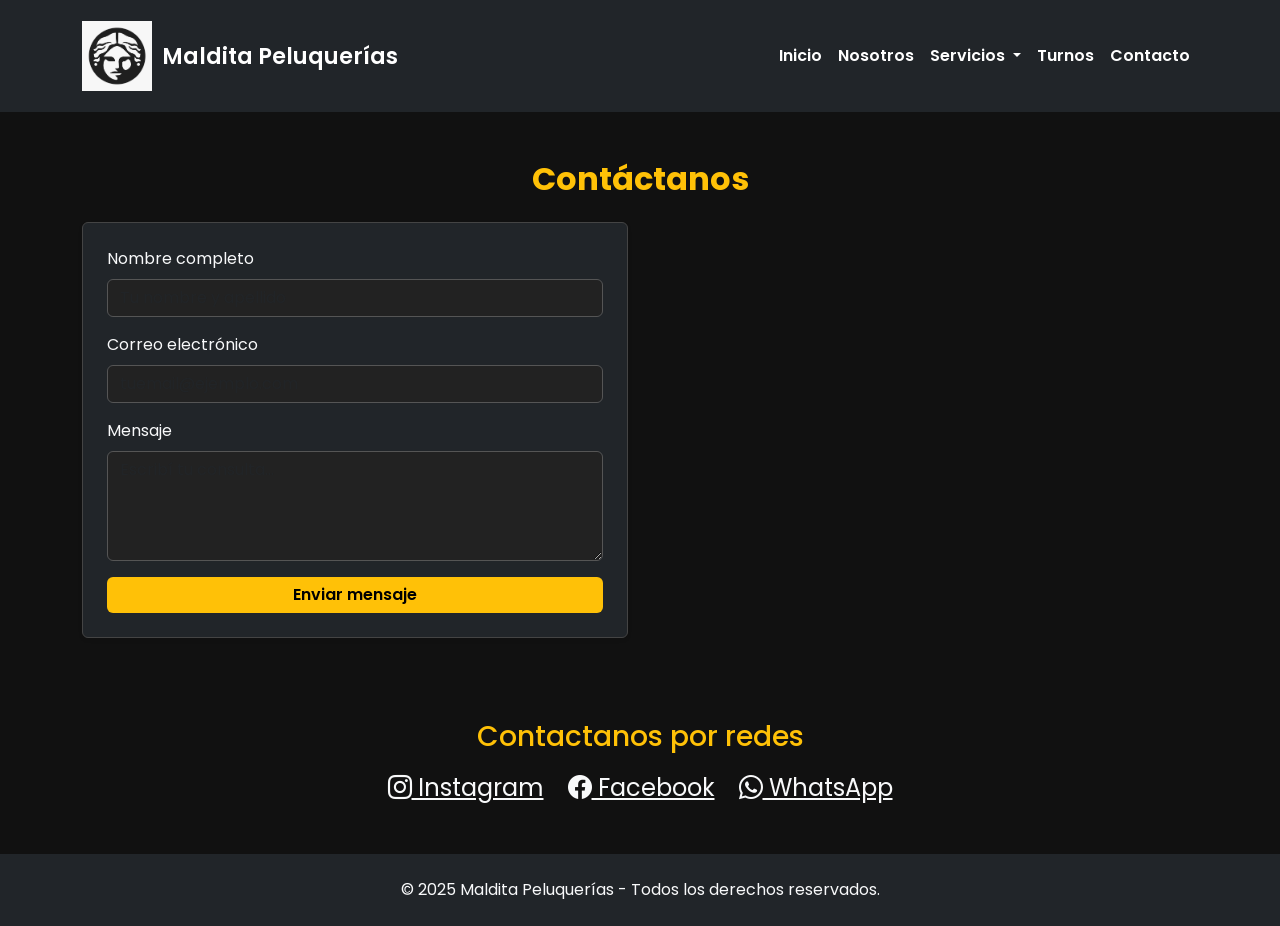
==== pages/contacto.html @ 89e98727 "Entrega N 2 - Castillo, Renzo" ====
<!DOCTYPE html>
<html lang="es">
<head>
  <meta charset="UTF-8">
  <meta name="viewport" content="width=device-width, initial-scale=1.0">
  <title>Contacto - Maldita Peluquerías</title>
  <link href="https://cdn.jsdelivr.net/npm/bootstrap@5.3.0/dist/css/bootstrap.min.css" rel="stylesheet">
  <link rel="stylesheet" href="../assets/css/style.css">
  <link href="https://fonts.googleapis.com/css2?family=Poppins:wght@300;500;700&display=swap" rel="stylesheet">
</head>
<body>

  <!-- Header -->
  <header>
  <nav class="navbar navbar-expand-lg navbar-dark bg-dark py-3">
    <div class="container d-flex justify-content-between align-items-center">
      <!-- LOGO + TÍTULO -->
      <a href="index.html" class="navbar-brand d-flex align-items-center">
      <img src="../assets/img/maldita peluqueria.jpg" alt="Logo Maldita" class="logo">
      <h1 class="h3 m-0">Maldita Peluquerías</h1>
    </a>
<button class="navbar-toggler" type="button" data-bs-toggle="collapse" data-bs-target="#navbarNav"
      aria-controls="navbarNav" aria-expanded="false" aria-label="Toggle navigation">
      <span class="navbar-toggler-icon"></span>
    </button>

      <div class="collapse navbar-collapse justify-content-end" id="navbarNav">
        <ul class="navbar-nav">
          <li class="nav-item"><a class="nav-link text-light" href="index.html">Inicio</a></li>
          <li class="nav-item"><a class="nav-link text-light" href="nosotros.html">Nosotros</a></li>
          <li class="nav-item dropdown">
  <a class="nav-link dropdown-toggle text-warning" href="servicios.html" id="serviciosDropdown" role="button" aria-expanded="false">
    Servicios
  </a>
  <ul class="dropdown-menu bg-dark" aria-labelledby="serviciosDropdown">
    <li><a class="dropdown-item text-light" href="servicios.html#coloracion">Coloración</a></li>
    <li><a class="dropdown-item text-light" href="servicios.html#corte">Corte & Estilo</a></li>
    <li><a class="dropdown-item text-light" href="servicios.html#peinados">Peinados</a></li>
    <li><a class="dropdown-item text-light" href="servicios.html#tratamientos">Tratamientos</a></li>
    <li><a class="dropdown-item text-light" href="servicios.html#alisado">Alisado</a></li>
    <li><a class="dropdown-item text-light" href="servicios.html#loreal">Productos L'Oréal</a></li>
    <li><a class="dropdown-item text-light" href="servicios.html#balayage">Balayage</a></li>
    <li><a class="dropdown-item text-light" href="servicios.html#kerastase">Productos Kérastase</a></li>
  </ul>
</li>
          <li class="nav-item"><a class="nav-link text-light" href="turnos.html">Turnos</a></li>
          <li class="nav-item"><a class="nav-link text-warning" href="contacto.html">Contacto</a></li>
        </ul>
      </nav>
    </div>
    </nav>
  </header>

  <!-- Main -->
  <main class="container my-5">
    <h2 class="text-center text-warning mb-4">Contáctanos</h2>

    <div class="row g-4">
      <!-- Formulario -->
      <div class="col-md-6">
        <form class="bg-dark text-light p-4 rounded shadow-sm">
          <div class="mb-3">
            <label for="nombre" class="form-label">Nombre completo</label>
            <input type="text" class="form-control" id="nombre" placeholder="Tu nombre y apellido">
          </div>
          <div class="mb-3">
            <label for="email" class="form-label">Correo electrónico</label>
            <input type="email" class="form-control" id="email" placeholder="tuemail@ejemplo.com">
          </div>
          <div class="mb-3">
            <label for="mensaje" class="form-label">Mensaje</label>
            <textarea class="form-control" id="mensaje" rows="4" placeholder="Escribí tu consulta..."></textarea>
          </div>
          <button type="submit" class="btn btn-warning w-100">Enviar mensaje</button>
        </form>
      </div>

      <!-- Mapa -->
      <div class="col-md-6 d-flex justify-content-center align-items-center">
          <iframe src="https://www.google.com/maps/embed?pb=!1m18!1m12!1m3!1d3347.7421010077096!2d-68.86214792478354!3d-32.95781777358866!2m3!1f0!2f0!3f0!3m2!1i1024!2i768!4f13.1!3m3!1m2!1s0x967e0b22339e4ce3%3A0x4bfde608267235fd!2sMaldita%20Peluqueria!5e0!3m2!1ses-419!2sar!4v1762915394942!5m2!1ses-419!2sar" width="600" height="450" style="border:0;" allowfullscreen="" loading="lazy" referrerpolicy="no-referrer-when-downgrade">
        </iframe>
      </div>
    </div>

    <!-- Redes -->
    <section class="text-center mt-5">
      <h3 class="text-warning mb-3">Contactanos por redes</h3>
      <div class="d-flex justify-content-center gap-4 fs-4">
        <a href="https://www.instagram.com/malditapeluquerias/" class="text-light"><i class="bi bi-instagram"></i> Instagram</a>
        <a href="https://www.facebook.com/malditalookeria/" class="text-light"><i class="bi bi-facebook"></i> Facebook</a>
        <a href="https://api.whatsapp.com/send?phone=5492617003606" class="text-light"><i class="bi bi-whatsapp"></i> WhatsApp</a>
      </div>
    </section>
  </main>

  <!-- Footer -->
  <footer class="bg-dark text-light text-center py-4 mt-5">
    <p class="mb-0">&copy; 2025 Maldita Peluquerías - Todos los derechos reservados.</p>
  </footer>

  <!-- Bootstrap Icons -->
  <link rel="stylesheet" href="https://cdn.jsdelivr.net/npm/bootstrap-icons@1.10.5/font/bootstrap-icons.css">
  <script src="https://cdn.jsdelivr.net/npm/bootstrap@5.3.0/dist/js/bootstrap.bundle.min.js"></script>

<script>
  // Mostrar el dropdown al pasar el mouse
  document.querySelectorAll('.dropdown').forEach(dropdown => {
    dropdown.addEventListener('mouseenter', function () {
      const toggle = this.querySelector('.nav-link');
      const menu = this.querySelector('.dropdown-menu');
      const bsDropdown = new bootstrap.Dropdown(toggle);
      bsDropdown.show();
    });
    dropdown.addEventListener('mouseleave', function () {
      const toggle = this.querySelector('.nav-link');
      const bsDropdown = bootstrap.Dropdown.getInstance(toggle);
      bsDropdown.hide();
    });
  });

  // Asegurar que el clic en "Servicios" te lleve a la página
  document.querySelector('#serviciosDropdown').addEventListener('click', function (e) {
    window.location.href = this.getAttribute('href');
  });
</script>

</body>
</html>
---- assets/css/style.css ----
body {
  font-family: 'Poppins', sans-serif;
  background-color: #111;
  color: #eee;
  margin: 0;
}

.hero {
  background-image: url('../img/frente.webp');
  background-size: cover;
  background-position: center;
  height: 80vh;
}

.hero::before {
  content: "";
  position: absolute;
  top: 0;
  left: 0;
  width: 100%;
  height: 100%;
  background-color: rgba(0, 0, 0, 0.3); /* aumenté un poco la opacidad */
  z-index: 1;
}

.hero-content {
  position: relative;
  z-index: 2;
  color: white;
  text-align: center;
  top: 50%;
  transform: translateY(-50%);
}

h2 {
  font-weight: 700;
}

.card {
  transition: transform 0.3s ease;
}

.card:hover {
  transform: translateY(-5px);
}

/* Flexbox y grid ejemplos */
.servicios-grid {
  display: grid;
  grid-template-columns: repeat(auto-fit, minmax(250px, 1fr));
  gap: 20px;
}

.flex-footer {
  display: flex;
  justify-content: space-around;
  align-items: center;
}

.card img {
  height: 250px;
  object-fit: cover;
  border-top-left-radius: 10px;
  border-top-right-radius: 10px;
  transition: transform 0.3s ease;
}

.card img:hover {
  transform: scale(1.05);
}

.card {
  border-radius: 10px;
  transition: box-shadow 0.3s ease;
}

.card:hover {
  box-shadow: 0 4px 15px rgba(255, 193, 7, 0.3);
}

form {
  background-color: #1a1a1a;
  border: 1px solid #444;
}

form .form-control,
form .form-select {
  background-color: #222;
  color: #eee;
  border: 1px solid #555;
}

form .form-control:focus,
form .form-select:focus {
  border-color: #ffc107;
  box-shadow: 0 0 5px rgba(255, 193, 7, 0.4);
}

.btn-warning {
  background-color: #ffc107;
  border: none;
  font-weight: 600;
  transition: transform 0.2s ease;
}

.btn-warning:hover {
  background-color: #e0a800;
  transform: scale(1.05);
}

/* NAV PERSONALIZADO */
.logo {
  width: 70px;
  height: auto;
  margin-right: 10px;
  object-fit: contain;
}

.navbar-brand h1 {
  font-size: 1.4rem;
  font-weight: 600;
  color: #fff;
  margin: 0;
}

/* Asegura que los enlaces sean visibles y puedan cambiar de color */
.navbar-nav .nav-link {
  color: #ffc107 !important;
  font-weight: 600;
  transition: color 0.3s ease, transform 0.2s ease;
}

/* Efecto hover */
.navbar-nav .nav-link:hover,
.navbar-nav .nav-link:focus {
  color: #ffc107 !important;  /* Dorado */
  transform: scale(1.05);
  text-decoration: none;
}

/* Evita que quede "tildado" después del hover */
.navbar-nav .nav-link:focus-visible {
  outline: none !important;
  box-shadow: none !important;
}

/* Cuando no está activo ni en hover, mantiene el color blanco */
.navbar-nav .nav-link:not(.active):not(:hover) {
  color: #fff !important;
}

header, .navbar {
  position: relative;
  z-index: 10; /* asegura que el header esté por encima */
}

.hero::before {
  content: "";
  position: absolute;
  top: 0;
  left: 0;
  width: 100%;
  height: 100%;
  background-color: rgba(0, 0, 0, 0.4); /* Fondo oscuro con opacidad */
  z-index: 0; /* el fondo queda detrás */
}

.hero .container,
.hero div,
.hero a,
.hero h2,
.hero p {
  position: relative;
  z-index: 2; /* Contenido por encima del fondo */
}

.dropdown-menu {
  background-color: #111;
  border: 1px solid #444;
}

.dropdown-item {
  color: #fff !important;          /* Gris oscuro */
  font-weight: 500;
  transition: background-color 0.3s ease, color 0.3s ease;
}

/* Hover: dorado más brillante y fondo oscuro */
.dropdown-item:hover {
  background-color: #222 !important;  /* Fondo dorado */
  color: #ffc107 !important;             /* Letra blanca al pasar el cursor */
}
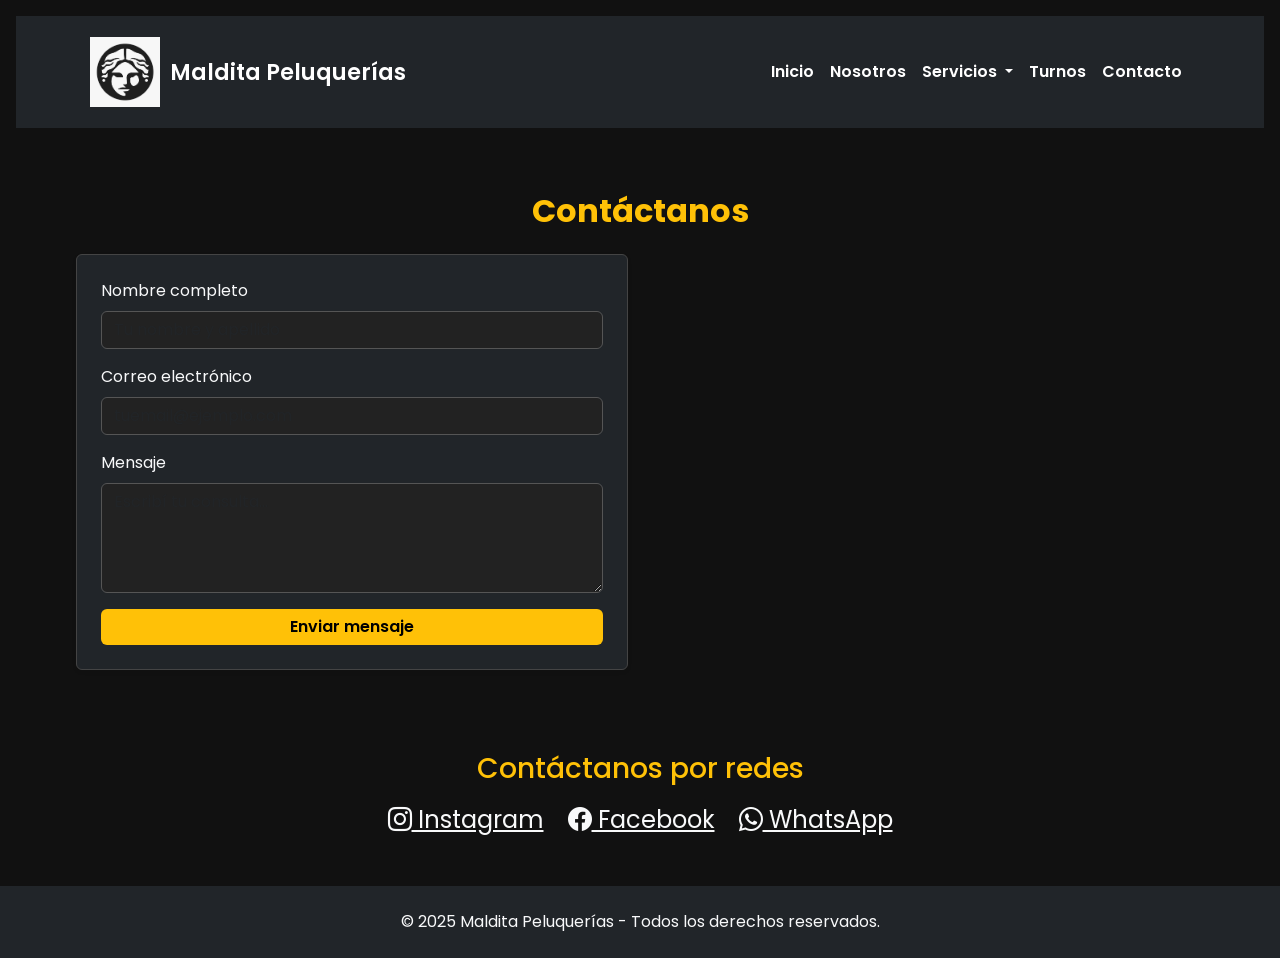
==== commit 1f019dde: "Fix: imports de Sass y compilación funcionando" ====
--- a/pages/contacto.html
+++ b/pages/contacto.html
@@ -4,93 +4,146 @@
   <meta charset="UTF-8">
   <meta name="viewport" content="width=device-width, initial-scale=1.0">
   <title>Contacto - Maldita Peluquerías</title>
+
+  <!-- Bootstrap CSS -->
   <link href="https://cdn.jsdelivr.net/npm/bootstrap@5.3.0/dist/css/bootstrap.min.css" rel="stylesheet">
+
+  <!-- Estilos -->
   <link rel="stylesheet" href="../assets/css/style.css">
+
+  <!-- Tipografía -->
   <link href="https://fonts.googleapis.com/css2?family=Poppins:wght@300;500;700&display=swap" rel="stylesheet">
 </head>
+
 <body>
 
   <!-- Header -->
   <header>
-  <nav class="navbar navbar-expand-lg navbar-dark bg-dark py-3">
-    <div class="container d-flex justify-content-between align-items-center">
-      <!-- LOGO + TÍTULO -->
-      <a href="index.html" class="navbar-brand d-flex align-items-center">
-      <img src="../assets/img/maldita peluqueria.jpg" alt="Logo Maldita" class="logo">
-      <h1 class="h3 m-0">Maldita Peluquerías</h1>
-    </a>
-<button class="navbar-toggler" type="button" data-bs-toggle="collapse" data-bs-target="#navbarNav"
-      aria-controls="navbarNav" aria-expanded="false" aria-label="Toggle navigation">
-      <span class="navbar-toggler-icon"></span>
-    </button>
+    <nav class="navbar navbar-expand-lg navbar-dark bg-dark py-3">
+      <div class="container d-flex justify-content-between align-items-center">
 
-      <div class="collapse navbar-collapse justify-content-end" id="navbarNav">
-        <ul class="navbar-nav">
-          <li class="nav-item"><a class="nav-link text-light" href="index.html">Inicio</a></li>
-          <li class="nav-item"><a class="nav-link text-light" href="nosotros.html">Nosotros</a></li>
-          <li class="nav-item dropdown">
-  <a class="nav-link dropdown-toggle text-warning" href="servicios.html" id="serviciosDropdown" role="button" aria-expanded="false">
-    Servicios
-  </a>
-  <ul class="dropdown-menu bg-dark" aria-labelledby="serviciosDropdown">
-    <li><a class="dropdown-item text-light" href="servicios.html#coloracion">Coloración</a></li>
-    <li><a class="dropdown-item text-light" href="servicios.html#corte">Corte & Estilo</a></li>
-    <li><a class="dropdown-item text-light" href="servicios.html#peinados">Peinados</a></li>
-    <li><a class="dropdown-item text-light" href="servicios.html#tratamientos">Tratamientos</a></li>
-    <li><a class="dropdown-item text-light" href="servicios.html#alisado">Alisado</a></li>
-    <li><a class="dropdown-item text-light" href="servicios.html#loreal">Productos L'Oréal</a></li>
-    <li><a class="dropdown-item text-light" href="servicios.html#balayage">Balayage</a></li>
-    <li><a class="dropdown-item text-light" href="servicios.html#kerastase">Productos Kérastase</a></li>
-  </ul>
-</li>
-          <li class="nav-item"><a class="nav-link text-light" href="turnos.html">Turnos</a></li>
-          <li class="nav-item"><a class="nav-link text-warning" href="contacto.html">Contacto</a></li>
-        </ul>
-      </nav>
-    </div>
+        <!-- LOGO -->
+        <a href="../index.html" class="navbar-brand d-flex align-items-center">
+          <img src="../assets/img/maldita peluqueria.jpg" alt="Logo de Maldita Peluquerías" class="logo">
+          <h1 class="h3 m-0">Maldita Peluquerías</h1>
+        </a>
+
+        <button class="navbar-toggler" type="button" data-bs-toggle="collapse" data-bs-target="#navbarNav">
+          <span class="navbar-toggler-icon"></span>
+        </button>
+
+        <!-- NAV -->
+        <div class="collapse navbar-collapse justify-content-end" id="navbarNav">
+          <ul class="navbar-nav">
+
+            <li class="nav-item">
+              <a class="nav-link" href="../index.html">Inicio</a>
+            </li>
+
+            <li class="nav-item">
+              <a class="nav-link" href="./nosotros.html">Nosotros</a>
+            </li>
+
+            <!-- Dropdown Servicios -->
+            <li class="nav-item dropdown">
+              <a class="nav-link dropdown-toggle"
+                 href="./servicios.html"
+                 id="serviciosDropdown"
+                 data-bs-toggle="dropdown"
+                 role="button"
+                 aria-expanded="false">
+                Servicios
+              </a>
+
+              <ul class="dropdown-menu bg-dark">
+                <li><a class="dropdown-item text-light" href="./servicios.html#coloracion">Coloración</a></li>
+                <li><a class="dropdown-item text-light" href="./servicios.html#corte">Corte & Estilo</a></li>
+                <li><a class="dropdown-item text-light" href="./servicios.html#peinados">Peinados</a></li>
+                <li><a class="dropdown-item text-light" href="./servicios.html#tratamientos">Tratamientos</a></li>
+                <li><a class="dropdown-item text-light" href="./servicios.html#alisado">Alisado</a></li>
+                <li><a class="dropdown-item text-light" href="./servicios.html#loreal">L'Oréal</a></li>
+                <li><a class="dropdown-item text-light" href="./servicios.html#balayage">Balayage</a></li>
+                <li><a class="dropdown-item text-light" href="./servicios.html#kerastase">Kérastase</a></li>
+              </ul>
+            </li>
+
+            <li class="nav-item">
+              <a class="nav-link" href="./turnos.html">Turnos</a>
+            </li>
+
+            <li class="nav-item">
+              <a class="nav-link text-warning" href="./contacto.html">Contacto</a>
+            </li>
+
+          </ul>
+        </div>
+
+      </div>
     </nav>
   </header>
+
 
   <!-- Main -->
   <main class="container my-5">
     <h2 class="text-center text-warning mb-4">Contáctanos</h2>
 
     <div class="row g-4">
+
       <!-- Formulario -->
       <div class="col-md-6">
         <form class="bg-dark text-light p-4 rounded shadow-sm">
+
           <div class="mb-3">
             <label for="nombre" class="form-label">Nombre completo</label>
-            <input type="text" class="form-control" id="nombre" placeholder="Tu nombre y apellido">
+            <input type="text" class="form-control" id="nombre" name="nombre" placeholder="Tu nombre y apellido">
           </div>
+
           <div class="mb-3">
             <label for="email" class="form-label">Correo electrónico</label>
-            <input type="email" class="form-control" id="email" placeholder="tuemail@ejemplo.com">
+            <input type="email" class="form-control" id="email" name="email" placeholder="tuemail@ejemplo.com">
           </div>
+
           <div class="mb-3">
             <label for="mensaje" class="form-label">Mensaje</label>
-            <textarea class="form-control" id="mensaje" rows="4" placeholder="Escribí tu consulta..."></textarea>
+            <textarea class="form-control" id="mensaje" name="mensaje" rows="4" placeholder="Escribí tu consulta..."></textarea>
           </div>
+
           <button type="submit" class="btn btn-warning w-100">Enviar mensaje</button>
+
         </form>
       </div>
 
       <!-- Mapa -->
       <div class="col-md-6 d-flex justify-content-center align-items-center">
-          <iframe src="https://www.google.com/maps/embed?pb=!1m18!1m12!1m3!1d3347.7421010077096!2d-68.86214792478354!3d-32.95781777358866!2m3!1f0!2f0!3f0!3m2!1i1024!2i768!4f13.1!3m3!1m2!1s0x967e0b22339e4ce3%3A0x4bfde608267235fd!2sMaldita%20Peluqueria!5e0!3m2!1ses-419!2sar!4v1762915394942!5m2!1ses-419!2sar" width="600" height="450" style="border:0;" allowfullscreen="" loading="lazy" referrerpolicy="no-referrer-when-downgrade">
+        <iframe 
+          src="https://www.google.com/maps/embed?pb=!1m18!1m12!1m3!1d3347.7421010077096!2d-68.86214792478354!3d-32.95781777358866!2m3!1f0!2f0!3f0!3m2!1i1024!2i768!4f13.1!3m3!1m2!1s0x967e0b22339e4ce3%3A0x4bfde608267235fd!2sMaldita%20Peluqueria!5e0!3m2!1ses-419!2sar!4v1762915394942!5m2!1ses-419!2sar"
+          width="600"
+          height="450"
+          style="border:0;"
+          allowfullscreen=""
+          loading="lazy"
+          referrerpolicy="no-referrer-when-downgrade">
         </iframe>
       </div>
+
     </div>
 
     <!-- Redes -->
     <section class="text-center mt-5">
-      <h3 class="text-warning mb-3">Contactanos por redes</h3>
+      <h3 class="text-warning mb-3">Contáctanos por redes</h3>
       <div class="d-flex justify-content-center gap-4 fs-4">
-        <a href="https://www.instagram.com/malditapeluquerias/" class="text-light"><i class="bi bi-instagram"></i> Instagram</a>
-        <a href="https://www.facebook.com/malditalookeria/" class="text-light"><i class="bi bi-facebook"></i> Facebook</a>
-        <a href="https://api.whatsapp.com/send?phone=5492617003606" class="text-light"><i class="bi bi-whatsapp"></i> WhatsApp</a>
+        <a href="https://www.instagram.com/malditapeluquerias/" class="text-light">
+          <i class="bi bi-instagram"></i> Instagram
+        </a>
+        <a href="https://www.facebook.com/malditalookeria/" class="text-light">
+          <i class="bi bi-facebook"></i> Facebook
+        </a>
+        <a href="https://api.whatsapp.com/send?phone=5492617003606" class="text-light">
+          <i class="bi bi-whatsapp"></i> WhatsApp
+        </a>
       </div>
     </section>
+
   </main>
 
   <!-- Footer -->
@@ -100,29 +153,32 @@
 
   <!-- Bootstrap Icons -->
   <link rel="stylesheet" href="https://cdn.jsdelivr.net/npm/bootstrap-icons@1.10.5/font/bootstrap-icons.css">
+
+  <!-- Bootstrap JS -->
   <script src="https://cdn.jsdelivr.net/npm/bootstrap@5.3.0/dist/js/bootstrap.bundle.min.js"></script>
 
-<script>
-  // Mostrar el dropdown al pasar el mouse
-  document.querySelectorAll('.dropdown').forEach(dropdown => {
-    dropdown.addEventListener('mouseenter', function () {
-      const toggle = this.querySelector('.nav-link');
-      const menu = this.querySelector('.dropdown-menu');
-      const bsDropdown = new bootstrap.Dropdown(toggle);
-      bsDropdown.show();
+  <!-- Scripts Dropdown -->
+  <script>
+    // Abrir el menú al pasar el mouse
+    document.querySelectorAll('.dropdown').forEach(dropdown => {
+      dropdown.addEventListener('mouseenter', function () {
+        const toggle = this.querySelector('.nav-link');
+        const menu = this.querySelector('.dropdown-menu');
+        const bsDropdown = new bootstrap.Dropdown(toggle);
+        bsDropdown.show();
+      });
+      dropdown.addEventListener('mouseleave', function () {
+        const toggle = this.querySelector('.nav-link');
+        const bsDropdown = bootstrap.Dropdown.getInstance(toggle);
+        bsDropdown.hide();
+      });
     });
-    dropdown.addEventListener('mouseleave', function () {
-      const toggle = this.querySelector('.nav-link');
-      const bsDropdown = bootstrap.Dropdown.getInstance(toggle);
-      bsDropdown.hide();
+
+    // Redirigir al hacer clic en "Servicios"
+    document.querySelector('#serviciosDropdown').addEventListener('click', function (e) {
+      window.location.href = this.getAttribute('href');
     });
-  });
-
-  // Asegurar que el clic en "Servicios" te lleve a la página
-  document.querySelector('#serviciosDropdown').addEventListener('click', function (e) {
-    window.location.href = this.getAttribute('href');
-  });
-</script>
+  </script>
 
 </body>
 </html>
--- a/assets/css/style.css
+++ b/assets/css/style.css
@@ -1,17 +1,212 @@
+@charset "UTF-8";
+/* === ANIMACIONES GENERALES === */
+/* Animación al aparecer */
+@keyframes fadeUp {
+  0% {
+    opacity: 0;
+    transform: translateY(30px);
+  }
+  100% {
+    opacity: 1;
+    transform: translateY(0);
+  }
+}
+/* Clase para aplicarla */
+.fade-up {
+  opacity: 0;
+  animation: fadeUp 0.8s ease-out forwards;
+}
+
+/* === ANIMACIÓN HOVER EN TARJETAS === */
+.card-servicio {
+  overflow: hidden;
+  border-radius: 12px;
+  transition: transform 0.3s ease, box-shadow 0.3s ease;
+}
+.card-servicio:hover {
+  transform: translateY(-8px);
+  box-shadow: 0 8px 25px rgba(255, 193, 7, 0.25);
+}
+.card-servicio img {
+  width: 100%;
+  transition: transform 0.4s ease;
+}
+.card-servicio:hover img {
+  transform: scale(1.07);
+}
+
+* {
+  margin: 0;
+  padding: 0;
+  box-sizing: border-box;
+}
+
+img {
+  max-width: 100%;
+  display: block;
+}
+
+ul, ol {
+  list-style: none;
+}
+
 body {
-  font-family: 'Poppins', sans-serif;
+  font-family: "Poppins", sans-serif;
   background-color: #111;
   color: #eee;
   margin: 0;
 }
 
+h2 {
+  font-weight: 700;
+}
+
+header {
+  background: #111;
+  padding: 16px;
+}
+header .logo {
+  width: 70px;
+  height: auto;
+  object-fit: contain;
+  cursor: pointer;
+}
+
+.flex-footer {
+  display: flex;
+  justify-content: space-around;
+  align-items: center;
+}
+
+footer {
+  background: #111;
+  color: white;
+  padding: 16px;
+  text-align: center;
+}
+
+.container {
+  width: 90%;
+  max-width: 1200px;
+  margin: auto;
+}
+
+.grid {
+  display: grid;
+  gap: 16px;
+}
+
+.btn-warning {
+  background-color: #ffc107;
+  border: none;
+  font-weight: 600;
+  transition: transform 0.2s ease;
+}
+.btn-warning:hover {
+  background-color: #e0a800;
+  transform: scale(1.05);
+}
+
+.logo {
+  width: 70px;
+  object-fit: contain;
+  margin-right: 10px;
+}
+
+.navbar-brand h1 {
+  font-size: 1.4rem;
+  font-weight: 600;
+  color: #fff;
+}
+
+.navbar-nav .nav-link {
+  color: #ffc107 !important;
+  font-weight: 600;
+  transition: color 0.3s ease, transform 0.2s ease;
+}
+
+.navbar-nav .nav-link:hover,
+.navbar-nav .nav-link:focus {
+  color: #ffc107 !important;
+  transform: scale(1.05);
+  text-decoration: none;
+}
+
+.navbar-nav .nav-link:focus-visible {
+  outline: none !important;
+  box-shadow: none !important;
+}
+
+.navbar-nav .nav-link:not(.active):not(:hover) {
+  color: #fff !important;
+}
+
+header,
+.navbar {
+  position: relative;
+  z-index: 10;
+}
+
+.dropdown-menu {
+  background-color: #111;
+  border: 1px solid #444;
+}
+
+.dropdown-item {
+  color: #fff !important;
+  font-weight: 500;
+  transition: background-color 0.3s ease, color 0.3s ease;
+}
+.dropdown-item:hover {
+  background-color: #222 !important;
+  color: #ffc107 !important;
+}
+
+.card-servicio {
+  overflow: hidden;
+  border-radius: 12px;
+  background-color: #111;
+  transition: transform 0.3s ease, box-shadow 0.3s ease;
+  position: relative;
+}
+.card-servicio:hover {
+  transform: translateY(-8px);
+  box-shadow: 0 8px 25px rgba(255, 193, 7, 0.25);
+}
+.card-servicio img {
+  width: 100%;
+  height: 250px;
+  object-fit: cover;
+  transition: transform 0.4s ease;
+  display: block;
+}
+.card-servicio:hover img {
+  transform: scale(1.08);
+}
+
+form {
+  background-color: #1a1a1a;
+  border: 1px solid #444;
+}
+form .form-control,
+form .form-select {
+  background-color: #222;
+  color: #eee;
+  border: 1px solid #555;
+}
+form .form-control:focus,
+form .form-select:focus {
+  border-color: #ffc107;
+  box-shadow: 0 0 5px rgba(255, 193, 7, 0.4);
+}
+
 .hero {
-  background-image: url('../img/frente.webp');
+  background-image: url("../img/frente.webp");
   background-size: cover;
   background-position: center;
   height: 80vh;
-}
-
+  position: relative;
+}
 .hero::before {
   content: "";
   position: absolute;
@@ -19,8 +214,16 @@
   left: 0;
   width: 100%;
   height: 100%;
-  background-color: rgba(0, 0, 0, 0.3); /* aumenté un poco la opacidad */
-  z-index: 1;
+  background-color: rgba(0, 0, 0, 0.4);
+  z-index: 0;
+}
+.hero .container,
+.hero div,
+.hero a,
+.hero h2,
+.hero p {
+  position: relative;
+  z-index: 2;
 }
 
 .hero-content {
@@ -32,128 +235,13 @@
   transform: translateY(-50%);
 }
 
-h2 {
-  font-weight: 700;
-}
-
-.card {
-  transition: transform 0.3s ease;
-}
-
-.card:hover {
-  transform: translateY(-5px);
-}
-
-/* Flexbox y grid ejemplos */
-.servicios-grid {
-  display: grid;
-  grid-template-columns: repeat(auto-fit, minmax(250px, 1fr));
-  gap: 20px;
-}
-
-.flex-footer {
-  display: flex;
-  justify-content: space-around;
-  align-items: center;
-}
-
-.card img {
-  height: 250px;
-  object-fit: cover;
-  border-top-left-radius: 10px;
-  border-top-right-radius: 10px;
-  transition: transform 0.3s ease;
-}
-
-.card img:hover {
-  transform: scale(1.05);
-}
-
-.card {
-  border-radius: 10px;
-  transition: box-shadow 0.3s ease;
-}
-
-.card:hover {
-  box-shadow: 0 4px 15px rgba(255, 193, 7, 0.3);
-}
-
-form {
-  background-color: #1a1a1a;
-  border: 1px solid #444;
-}
-
-form .form-control,
-form .form-select {
-  background-color: #222;
-  color: #eee;
-  border: 1px solid #555;
-}
-
-form .form-control:focus,
-form .form-select:focus {
-  border-color: #ffc107;
-  box-shadow: 0 0 5px rgba(255, 193, 7, 0.4);
-}
-
-.btn-warning {
-  background-color: #ffc107;
-  border: none;
-  font-weight: 600;
-  transition: transform 0.2s ease;
-}
-
-.btn-warning:hover {
-  background-color: #e0a800;
-  transform: scale(1.05);
-}
-
-/* NAV PERSONALIZADO */
-.logo {
-  width: 70px;
-  height: auto;
-  margin-right: 10px;
-  object-fit: contain;
-}
-
-.navbar-brand h1 {
-  font-size: 1.4rem;
-  font-weight: 600;
-  color: #fff;
-  margin: 0;
-}
-
-/* Asegura que los enlaces sean visibles y puedan cambiar de color */
-.navbar-nav .nav-link {
-  color: #ffc107 !important;
-  font-weight: 600;
-  transition: color 0.3s ease, transform 0.2s ease;
-}
-
-/* Efecto hover */
-.navbar-nav .nav-link:hover,
-.navbar-nav .nav-link:focus {
-  color: #ffc107 !important;  /* Dorado */
-  transform: scale(1.05);
-  text-decoration: none;
-}
-
-/* Evita que quede "tildado" después del hover */
-.navbar-nav .nav-link:focus-visible {
-  outline: none !important;
-  box-shadow: none !important;
-}
-
-/* Cuando no está activo ni en hover, mantiene el color blanco */
-.navbar-nav .nav-link:not(.active):not(:hover) {
-  color: #fff !important;
-}
-
-header, .navbar {
-  position: relative;
-  z-index: 10; /* asegura que el header esté por encima */
-}
-
+.hero {
+  background-image: url("../img/frente.webp");
+  background-size: cover;
+  background-position: center;
+  height: 80vh;
+  position: relative;
+}
 .hero::before {
   content: "";
   position: absolute;
@@ -161,32 +249,40 @@
   left: 0;
   width: 100%;
   height: 100%;
-  background-color: rgba(0, 0, 0, 0.4); /* Fondo oscuro con opacidad */
-  z-index: 0; /* el fondo queda detrás */
-}
-
-.hero .container,
-.hero div,
-.hero a,
-.hero h2,
-.hero p {
-  position: relative;
-  z-index: 2; /* Contenido por encima del fondo */
-}
-
-.dropdown-menu {
-  background-color: #111;
+  background-color: rgba(0, 0, 0, 0.4);
+  z-index: 0;
+}
+.hero .hero-content {
+  position: relative;
+  z-index: 2;
+  color: white;
+  text-align: center;
+  top: 50%;
+  transform: translateY(-50%);
+}
+
+.contact-form {
+  max-width: 500px;
+  margin: auto;
+  padding: 32px;
+  background: #1a1a1a;
+  border-radius: 10px;
+  box-shadow: 0 2px 10px rgba(0, 0, 0, 0.08);
+}
+.contact-form input,
+.contact-form textarea {
+  width: 100%;
+  padding: 16px;
+  margin-bottom: 16px;
   border: 1px solid #444;
-}
-
-.dropdown-item {
-  color: #fff !important;          /* Gris oscuro */
-  font-weight: 500;
-  transition: background-color 0.3s ease, color 0.3s ease;
-}
-
-/* Hover: dorado más brillante y fondo oscuro */
-.dropdown-item:hover {
-  background-color: #222 !important;  /* Fondo dorado */
-  color: #ffc107 !important;             /* Letra blanca al pasar el cursor */
-}+  background-color: #222;
+  color: #eee;
+  border-radius: 10px;
+}
+.contact-form input:focus,
+.contact-form textarea:focus {
+  border-color: #ffc107;
+  box-shadow: 0 0 5px rgba(255, 193, 7, 0.4);
+}
+
+/*# sourceMappingURL=style.css.map */
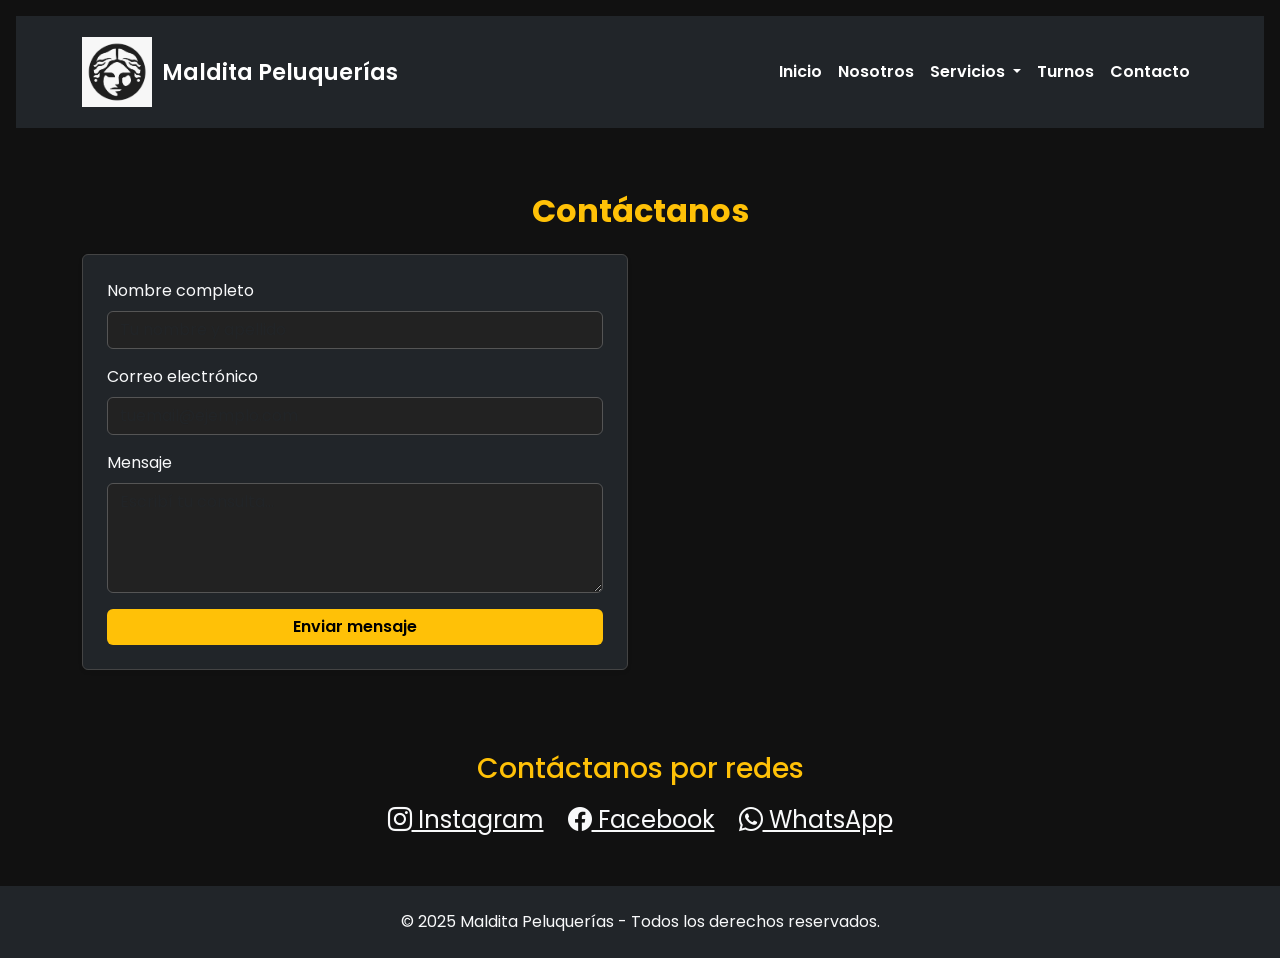
==== commit 7b5ef858: "Estilos finales y ajustes de grid en galerìa para la entrega Final" ====
--- a/pages/contacto.html
+++ b/pages/contacto.html
@@ -3,16 +3,32 @@
 <head>
   <meta charset="UTF-8">
   <meta name="viewport" content="width=device-width, initial-scale=1.0">
-  <title>Contacto - Maldita Peluquerías</title>
+
+  <title>Contacto | Maldita Peluquerías</title>
+
+  <!-- SEO -->
+  <meta name="description" content="Contactate con Maldita Peluquerías. Consultas, turnos, servicios y ubicación en Mendoza.">
+  <meta name="keywords" content="peluquería, estética, belleza, contacto, turnos, mendoza">
+  <meta name="author" content="Maldita Peluquerías">
+
+  <!-- Optimización de carga -->
+  <link rel="preconnect" href="https://fonts.googleapis.com">
+  <link rel="preconnect" href="https://fonts.gstatic.com" crossorigin>
+
+  <!-- Tipografía -->
+  <link href="https://fonts.googleapis.com/css2?family=Poppins:wght@300;500;700&display=swap" rel="stylesheet">
 
   <!-- Bootstrap CSS -->
   <link href="https://cdn.jsdelivr.net/npm/bootstrap@5.3.0/dist/css/bootstrap.min.css" rel="stylesheet">
 
+  <!-- Bootstrap Icons -->
+  <link rel="stylesheet" href="https://cdn.jsdelivr.net/npm/bootstrap-icons@1.10.5/font/bootstrap-icons.css">
+
+  <!-- Animaciones AOS -->
+  <link href="https://unpkg.com/aos@2.3.1/dist/aos.css" rel="stylesheet">
+
   <!-- Estilos -->
   <link rel="stylesheet" href="../assets/css/style.css">
-
-  <!-- Tipografía -->
-  <link href="https://fonts.googleapis.com/css2?family=Poppins:wght@300;500;700&display=swap" rel="stylesheet">
 </head>
 
 <body>
@@ -20,15 +36,15 @@
   <!-- Header -->
   <header>
     <nav class="navbar navbar-expand-lg navbar-dark bg-dark py-3">
-      <div class="container d-flex justify-content-between align-items-center">
+      <div class="container">
 
         <!-- LOGO -->
-        <a href="../index.html" class="navbar-brand d-flex align-items-center">
-          <img src="../assets/img/maldita peluqueria.jpg" alt="Logo de Maldita Peluquerías" class="logo">
+        <a href="../index.html" class="navbar-brand d-flex align-items-center" aria-label="Ir al inicio">
+          <img src="../assets/img/maldita-peluqueria.jpg" alt="Logo de Maldita Peluquerías" class="logo" loading="lazy">
           <h1 class="h3 m-0">Maldita Peluquerías</h1>
         </a>
 
-        <button class="navbar-toggler" type="button" data-bs-toggle="collapse" data-bs-target="#navbarNav">
+        <button class="navbar-toggler" type="button" data-bs-toggle="collapse" data-bs-target="#navbarNav" aria-label="Abrir menú">
           <span class="navbar-toggler-icon"></span>
         </button>
 
@@ -51,6 +67,7 @@
                  id="serviciosDropdown"
                  data-bs-toggle="dropdown"
                  role="button"
+                 aria-haspopup="true"
                  aria-expanded="false">
                 Servicios
               </a>
@@ -85,27 +102,28 @@
 
   <!-- Main -->
   <main class="container my-5">
-    <h2 class="text-center text-warning mb-4">Contáctanos</h2>
+
+    <h2 class="text-center text-warning mb-4" data-aos="fade-up">Contáctanos</h2>
 
     <div class="row g-4">
 
       <!-- Formulario -->
       <div class="col-md-6">
-        <form class="bg-dark text-light p-4 rounded shadow-sm">
+        <form class="bg-dark text-light p-4 rounded shadow-sm" data-aos="fade-right">
 
           <div class="mb-3">
             <label for="nombre" class="form-label">Nombre completo</label>
-            <input type="text" class="form-control" id="nombre" name="nombre" placeholder="Tu nombre y apellido">
+            <input type="text" required minlength="3" class="form-control" id="nombre" name="nombre" placeholder="Tu nombre y apellido">
           </div>
 
           <div class="mb-3">
             <label for="email" class="form-label">Correo electrónico</label>
-            <input type="email" class="form-control" id="email" name="email" placeholder="tuemail@ejemplo.com">
+            <input type="email" required class="form-control" id="email" name="email" placeholder="tuemail@ejemplo.com">
           </div>
 
           <div class="mb-3">
             <label for="mensaje" class="form-label">Mensaje</label>
-            <textarea class="form-control" id="mensaje" name="mensaje" rows="4" placeholder="Escribí tu consulta..."></textarea>
+            <textarea class="form-control" required minlength="5" id="mensaje" name="mensaje" rows="4" placeholder="Escribí tu consulta..."></textarea>
           </div>
 
           <button type="submit" class="btn btn-warning w-100">Enviar mensaje</button>
@@ -114,31 +132,25 @@
       </div>
 
       <!-- Mapa -->
-      <div class="col-md-6 d-flex justify-content-center align-items-center">
+      <div class="col-md-6 d-flex justify-content-center align-items-center" data-aos="fade-left">
         <iframe 
-          src="https://www.google.com/maps/embed?pb=!1m18!1m12!1m3!1d3347.7421010077096!2d-68.86214792478354!3d-32.95781777358866!2m3!1f0!2f0!3f0!3m2!1i1024!2i768!4f13.1!3m3!1m2!1s0x967e0b22339e4ce3%3A0x4bfde608267235fd!2sMaldita%20Peluqueria!5e0!3m2!1ses-419!2sar!4v1762915394942!5m2!1ses-419!2sar"
-          width="600"
-          height="450"
-          style="border:0;"
-          allowfullscreen=""
-          loading="lazy"
-          referrerpolicy="no-referrer-when-downgrade">
+         src="https://www.google.com/maps/embed?pb=!1m18!1m12!1m3!1d3347.7421000071718!2d-68.859573!3d-32.9578178!2m3!1f0!2f0!3f0!3m2!1i1024!2i768!4f13.1!3m3!1m2!1s0x967e0b22339e4ce3%3A0x4bfde608267235fd!2sMaldita%20Peluqueria!5e0!3m2!1ses-419!2sar!4v1765573497062!5m2!1ses-419!2sar" width="600" height="450" style="border:0;" allowfullscreen="" loading="lazy" referrerpolicy="no-referrer-when-downgrade"></iframe>
         </iframe>
       </div>
 
     </div>
 
     <!-- Redes -->
-    <section class="text-center mt-5">
+    <section class="text-center mt-5" data-aos="zoom-in">
       <h3 class="text-warning mb-3">Contáctanos por redes</h3>
       <div class="d-flex justify-content-center gap-4 fs-4">
-        <a href="https://www.instagram.com/malditapeluquerias/" class="text-light">
+        <a aria-label="Instagram" href="https://www.instagram.com/malditapeluquerias/" class="text-light">
           <i class="bi bi-instagram"></i> Instagram
         </a>
-        <a href="https://www.facebook.com/malditalookeria/" class="text-light">
+        <a aria-label="Facebook" href="https://www.facebook.com/malditalookeria/" class="text-light">
           <i class="bi bi-facebook"></i> Facebook
         </a>
-        <a href="https://api.whatsapp.com/send?phone=5492617003606" class="text-light">
+        <a aria-label="WhatsApp" href="https://api.whatsapp.com/send?phone=5492617003606" class="text-light">
           <i class="bi bi-whatsapp"></i> WhatsApp
         </a>
       </div>
@@ -151,34 +163,15 @@
     <p class="mb-0">&copy; 2025 Maldita Peluquerías - Todos los derechos reservados.</p>
   </footer>
 
-  <!-- Bootstrap Icons -->
-  <link rel="stylesheet" href="https://cdn.jsdelivr.net/npm/bootstrap-icons@1.10.5/font/bootstrap-icons.css">
-
   <!-- Bootstrap JS -->
   <script src="https://cdn.jsdelivr.net/npm/bootstrap@5.3.0/dist/js/bootstrap.bundle.min.js"></script>
 
-  <!-- Scripts Dropdown -->
+  <!-- AOS Animaciones -->
+  <script src="https://unpkg.com/aos@2.3.1/dist/aos.js"></script>
   <script>
-    // Abrir el menú al pasar el mouse
-    document.querySelectorAll('.dropdown').forEach(dropdown => {
-      dropdown.addEventListener('mouseenter', function () {
-        const toggle = this.querySelector('.nav-link');
-        const menu = this.querySelector('.dropdown-menu');
-        const bsDropdown = new bootstrap.Dropdown(toggle);
-        bsDropdown.show();
-      });
-      dropdown.addEventListener('mouseleave', function () {
-        const toggle = this.querySelector('.nav-link');
-        const bsDropdown = bootstrap.Dropdown.getInstance(toggle);
-        bsDropdown.hide();
-      });
-    });
-
-    // Redirigir al hacer clic en "Servicios"
-    document.querySelector('#serviciosDropdown').addEventListener('click', function (e) {
-      window.location.href = this.getAttribute('href');
-    });
+    AOS.init();
   </script>
 
 </body>
 </html>
+
--- a/assets/css/style.css
+++ b/assets/css/style.css
@@ -85,15 +85,30 @@
   text-align: center;
 }
 
-.container {
-  width: 90%;
-  max-width: 1200px;
-  margin: auto;
-}
-
-.grid {
+.grid-galeria {
   display: grid;
-  gap: 16px;
+  grid-template-columns: repeat(auto-fill, minmax(280px, 1fr));
+  gap: 24px;
+  justify-items: center;
+}
+
+/* CONTENEDOR QUE DEFINE EL TAMAÑO */
+.galeria-item {
+  width: 474px;
+  height: 592px;
+  display: flex;
+  align-items: center;
+  justify-content: center;
+  overflow: hidden;
+  border-radius: 14px;
+}
+
+/* IMAGEN SE ADAPTA AL CONTENEDOR */
+.galeria-item img {
+  width: 100%;
+  height: 100%;
+  object-fit: cover;
+  object-position: center;
 }
 
 .btn-warning {
@@ -166,22 +181,33 @@
   overflow: hidden;
   border-radius: 12px;
   background-color: #111;
+  display: flex;
+  flex-direction: column;
+  height: 100%;
   transition: transform 0.3s ease, box-shadow 0.3s ease;
-  position: relative;
 }
 .card-servicio:hover {
   transform: translateY(-8px);
   box-shadow: 0 8px 25px rgba(255, 193, 7, 0.25);
 }
-.card-servicio img {
-  width: 100%;
-  height: 250px;
+.card-servicio__media {
+  aspect-ratio: 4/3;
+  overflow: hidden;
+}
+.card-servicio__media img {
+  width: 100%;
+  height: 100%;
   object-fit: cover;
+  display: block;
   transition: transform 0.4s ease;
-  display: block;
 }
 .card-servicio:hover img {
   transform: scale(1.08);
+}
+.card-servicio__body {
+  padding: 1rem;
+  text-align: center;
+  flex-grow: 1;
 }
 
 form {
